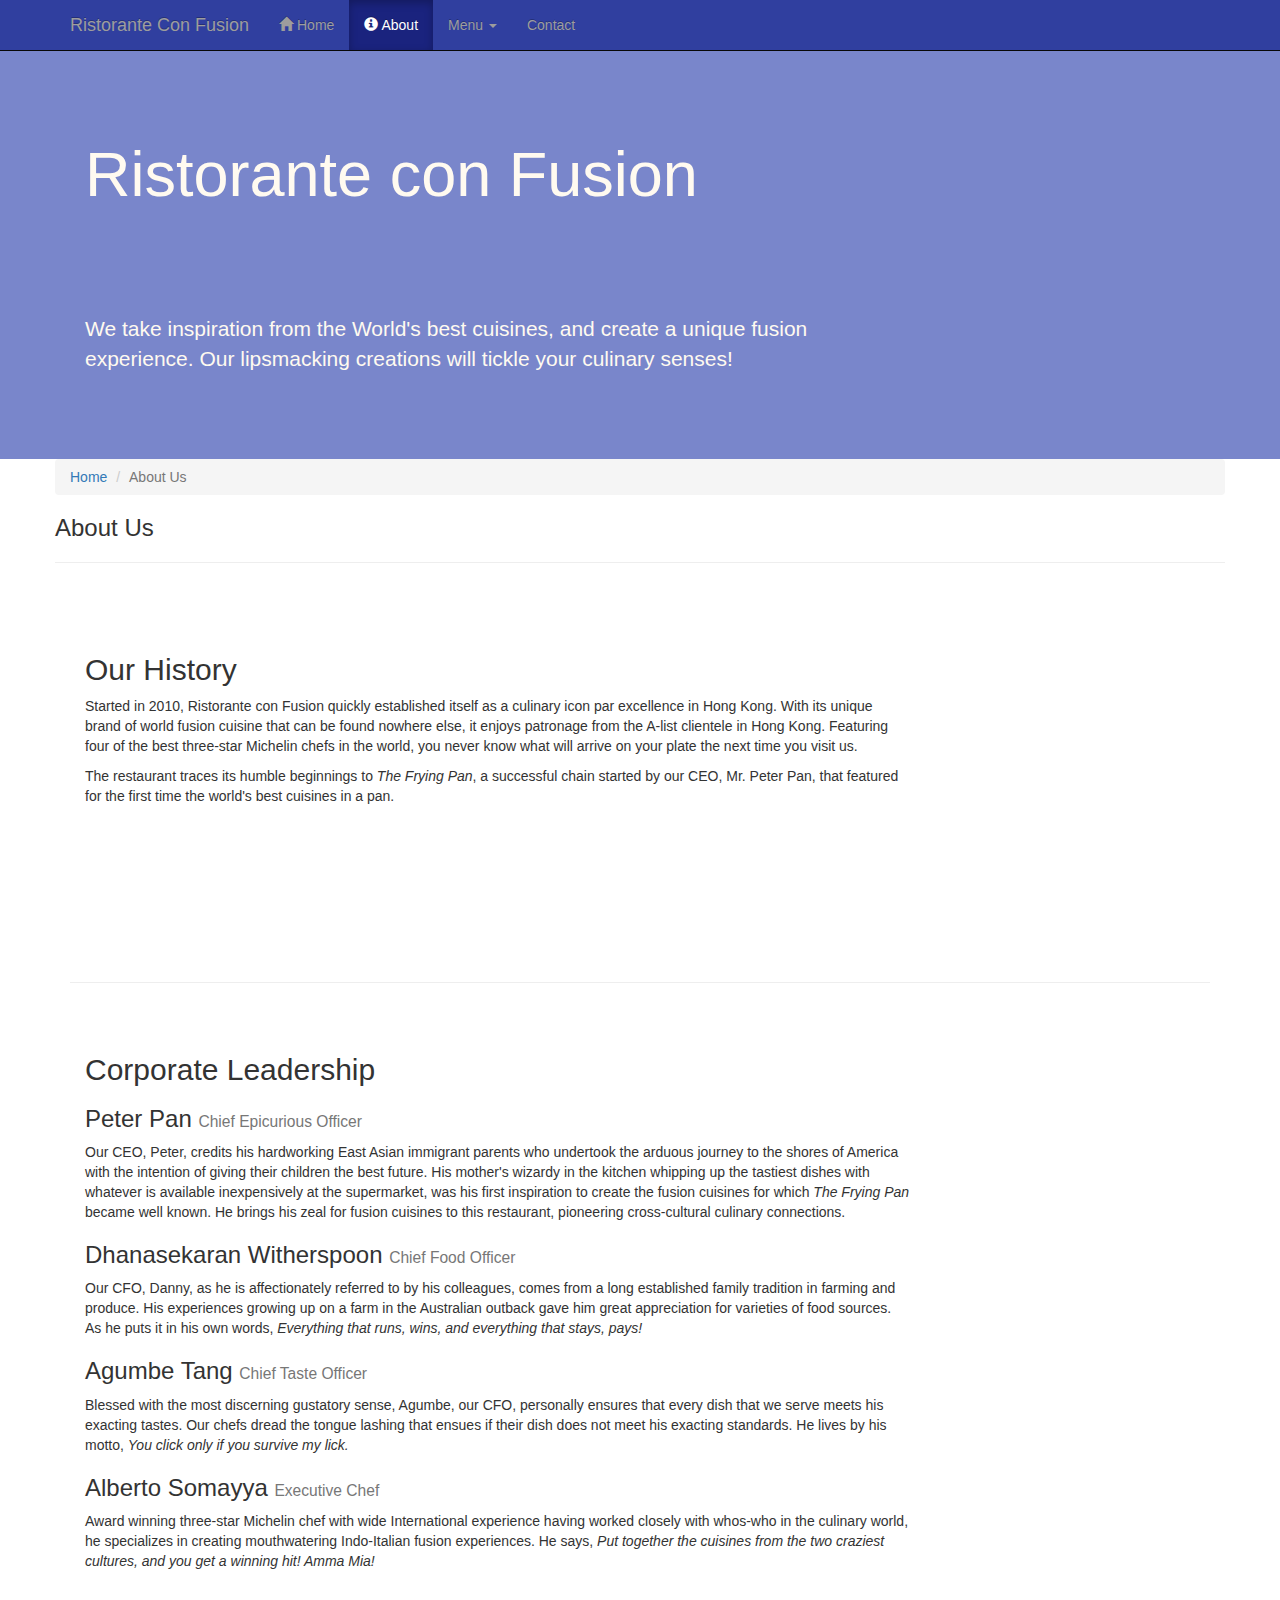
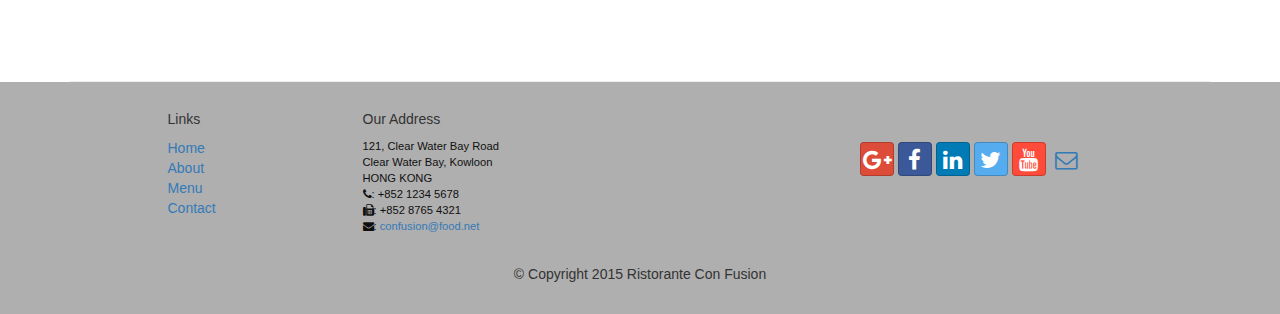
==== aboutus.html @ 7e3d6bef "Initial commit" ====
<!DOCTYPE html>
<html lang="en">

<head>
     <meta charset="utf-8">
    <meta http-equiv="X-UA-Compatible" content="IE=edge">
    <meta name="viewport" content="width=device-width, initial-scale=1">
    <!-- The above 3 meta tags *must* come first in the head; any other head 
         content must come *after* these tags -->
    <title>Ristorante Con Fusion: About Us</title>
        <!-- Bootstrap -->
    <link href="css/bootstrap.min.css" rel="stylesheet">
    <link href="css/bootstrap-theme.min.css" rel="stylesheet">
    <link href="css/font-awesome.min.css" rel="stylesheet">
    <link href="css/bootstrap-social.css" rel="stylesheet">
    <link href="css/mystyles.css" rel="stylesheet">

    <!-- HTML5 shim and Respond.js for IE8 support of HTML5 elements and media queries -->
    <!-- WARNING: Respond.js doesn't work if you view the page via file:// -->
    <!--[if lt IE 9]>
      <script src="https://oss.maxcdn.com/html5shiv/3.7.2/html5shiv.min.js"></script>
      <script src="https://oss.maxcdn.com/respond/1.4.2/respond.min.js"></script>
    <![endif]-->
</head>

<body>
    <nav class="navbar navbar-inverse navbar-fixed-top" role="navigation">
        <div class="container">
            <div class="navbar-header">
                <button type="button" class="navbar-toggle collapsed" data-toggle="collapse" data-target="#navbar" aria-expanded="false" aria-controls="navbar">
                    <span class="sr-only">Toggle navigation</span>
                    <span class="icon-bar"></span>
                    <span class="icon-bar"></span>
                    <span class="icon-bar"></span>
                </button>
                <a class="navbar-brand" href="index.html">Ristorante Con Fusion</a>
            </div>
            <div id="navbar" class="navbar-collapse collapse">
                <ul class="nav navbar-nav">
                    <li><a href="index.html"><span class="glyphicon glyphicon-home"
                         aria-hidden="true"></span> Home</a></li>
                    <li class="active"><a href="aboutus.html"><span class="glyphicon glyphicon-info-sign" aria-hidden="true"></span> About</a></li>
                    <li class="dropdown">
                        <a href="#" class="dropdown-toggle" data-toggle="dropdown"
                         role="button" aria-haspopup="true" aria-expanded="false">
                         Menu <span class="caret"></span></a>
                        <ul class="dropdown-menu">
                            <li><a href="#">Appetizers</a></li>
                            <li><a href="#">Main Courses</a></li>
                            <li><a href="#">Desserts</a></li>
                            <li><a href="#">Drinks</a></li>
                            <li role="separator" class="divider"></li>
                            <li class="dropdown-header">Specials</li>
                            <li><a href="#">Lunch Buffet</a></li>
                            <li><a href="#">Weekend Brunch</a></li>
                        </ul>
                    </li>
                    <li><a href="#">Contact</a></li>
                </ul>
            </div>
        </div>
    </nav>  
    <header class="jumbotron">

        <!-- Main component for a primary marketing message or call to action -->

        <div class="container">
            <div class="row row-header">
                <div class="col-xs-12 col-sm-8">
                    <h1>Ristorante con Fusion</h1>
                    <p style="padding:40px;"></p>
                    <p>We take inspiration from the World's best cuisines, and create a unique fusion experience. Our lipsmacking creations will tickle your culinary senses!</p>
                </div>
                <div class="col-xs-12 col-sm-4">
                </div>
            </div>
        </div>
    </header>

    <div class="container">
        <div class="row">
            <div>
                <ol class="breadcrumb">
                  <li><a href="index.html">Home</a></li>
                  <li class="active">About Us</li>
                </ol>
            </div>
            <div>
               <h3>About Us</h3>
               <hr>
            </div>
        </div>
        
        <div class="row row-content">
            <div class="col-sm-9 col-xs-12">
                <h2>Our History</h2>
                <p>Started in 2010, Ristorante con Fusion quickly established itself as a culinary icon par excellence in Hong Kong. With its unique brand of world fusion cuisine that can be found nowhere else, it enjoys patronage from the A-list clientele in Hong Kong.  Featuring four of the best three-star Michelin chefs in the world, you never know what will arrive on your plate the next time you visit us.</p>
                <p>The restaurant traces its humble beginnings to <em>The Frying Pan</em>, a successful chain started by our CEO, Mr. Peter Pan, that featured for the first time the world's best cuisines in a pan.</p>
            </div>
            <div class="col-sm-3 col-xs-12">
                <p style="padding:20px;"></p>
            </div>
        </div>


        <div class="row row-content">
            <div class="col-sm-9 col-xs-12">
                <h2>Corporate Leadership</h2>
                <h3>Peter Pan <small>Chief Epicurious Officer</small></h3>
                <p>Our CEO, Peter, credits his hardworking East Asian immigrant parents who undertook the arduous journey to the shores of America with the intention of giving their children the best future. His mother's wizardy in the kitchen whipping up the tastiest dishes with whatever is available inexpensively at the supermarket, was his first inspiration to create the fusion cuisines for which <em>The Frying Pan</em> became well known. He brings his zeal for fusion cuisines to this restaurant, pioneering cross-cultural culinary connections.</p>
                <h3>Dhanasekaran Witherspoon <small>Chief Food Officer</small></h3>
                <p>Our CFO, Danny, as he is affectionately referred to by his colleagues, comes from a long established family tradition in farming and produce. His experiences growing up on a farm in the Australian outback gave him great appreciation for varieties of food sources. As he puts it in his own words, <em>Everything that runs, wins, and everything that stays, pays!</em></p>
                <h3>Agumbe Tang <small>Chief Taste Officer</small></h3>
                <p>Blessed with the most discerning gustatory sense, Agumbe, our CFO, personally ensures that every dish that we serve meets his exacting tastes. Our chefs dread the tongue lashing that ensues if their dish does not meet his exacting standards. He lives by his motto, <em>You click only if you survive my lick.</em></p>
                <h3>Alberto Somayya <small>Executive Chef</small></h3>
                <p>Award winning three-star Michelin chef with wide International experience having worked closely with whos-who in the culinary world, he specializes in creating mouthwatering Indo-Italian fusion experiences. He says, <em>Put together the cuisines from the two craziest cultures, and you get a winning hit! Amma Mia!</em></p>
            </div>
             <div class="col-sm3 col-xs-12">
                <p style="padding:20px;"></p>
            </div>
       </div>

    </div>

    <footer class="row-footer">
        <div class="container">
            <div class="row">             
                <div class="col-xs-5 col-xs-offset-1 col-sm-2 col-sm-offset-1">
                    <h5>Links</h5>
                    <ul class="list-unstyled">
                        <li><a href="index.html">Home</a></li>
                        <li><a href="aboutus.html">About</a></li>
                        <li><a href="#">Menu</a></li>
                        <li><a href="#">Contact</a></li>
                    </ul>
                </div>
                <div class="col-xs-6 col-sm-5">
                    <h5>Our Address</h5>
                    <address>
		              121, Clear Water Bay Road<br>
		              Clear Water Bay, Kowloon<br>
		              HONG KONG<br>
		              <i class="fa fa-phone"></i>: +852 1234 5678<br>
		              <i class="fa fa-fax"></i>: +852 8765 4321<br>
		              <i class="fa fa-envelope"></i>: 
                        <a href="mailto:confusion@food.net">confusion@food.net</a>
		           </address>
                </div>
                <div class="col-xs-12 col-sm-4">
                    <div class="nav navbar-nav" style="padding: 40px 10px;">
                        <a class="btn btn-social-icon btn-google-plus" href="http://google.com/+"><i class="fa fa-google-plus"></i></a>
                        <a class="btn btn-social-icon btn-facebook" href="http://www.facebook.com/profile.php?id="><i class="fa fa-facebook"></i></a>
                        <a class="btn btn-social-icon btn-linkedin" href="http://www.linkedin.com/in/"><i class="fa fa-linkedin"></i></a>
                        <a class="btn btn-social-icon btn-twitter" href="http://twitter.com/"><i class="fa fa-twitter"></i></a>
                        <a class="btn btn-social-icon btn-youtube" href="http://youtube.com/"><i class="fa fa-youtube"></i></a>
                        <a class="btn btn-social-icon" href="mailto:"><i class="fa fa-envelope-o"></i></a>
                    </div>
                </div>
                <div class="col-xs-12">
                    <p style="padding:10px;"></p>
                    <p align=center>© Copyright 2015 Ristorante Con Fusion</p>
                </div>
            </div>
        </div>
    </footer>
    <!-- jQuery (necessary for Bootstrap's JavaScript plugins) -->
    <script src="https://ajax.googleapis.com/ajax/libs/jquery/1.11.3/jquery.min.js"></script>
    <!-- Include all compiled plugins (below), or include individual files as needed -->
    <script src="js/bootstrap.min.js"></script>
</body>

</html>
---- css/mystyles.css ----
.row-header{
    margin:0px auto;
    padding:0px auto;
}

.row-content {
    margin:0px auto;
    padding: 50px 0px 50px 0px;
    border-bottom: 1px ridge;
    min-height:400px;
}

.row-footer{
    background-color: #AfAfAf;
    margin:0px auto;
    padding: 20px 0px 20px 0px;
}

.jumbotron {
    padding:70px 30px 70px 30px;
    margin:0px auto;
    background: #7986CB ;
    color:floralwhite;
}

address{
    font-size:80%;
    margin:0px;
    color:#0f0f0f;
}

/*body*/
body{
    padding:50px 0px 0px 0px;
    z-index:0;
}

.navbar-inverse {
     background: #303F9F;
}

.navbar-inverse .navbar-nav > .active > a,
.navbar-inverse .navbar-nav > .active > a:hover,
.navbar-inverse .navbar-nav > .active > a:focus {
    color: #fff;
    background: #1A237E;
}

.navbar-inverse .navbar-nav > .open > a,
 .navbar-inverse .navbar-nav > .open > a:hover,
 .navbar-inverse .navbar-nav > .open > a:focus {
    color: #fff;
    background: #1A237E;
}

.navbar-inverse .navbar-nav .open .dropdown-menu> li> a,
.navbar-inverse .navbar-nav .open .dropdown-menu {
    background-color: #303F9F;
    color:#eeeeee;
}

.navbar-inverse .navbar-nav .open .dropdown-menu> li> a:hover {
    color:#000000;
}
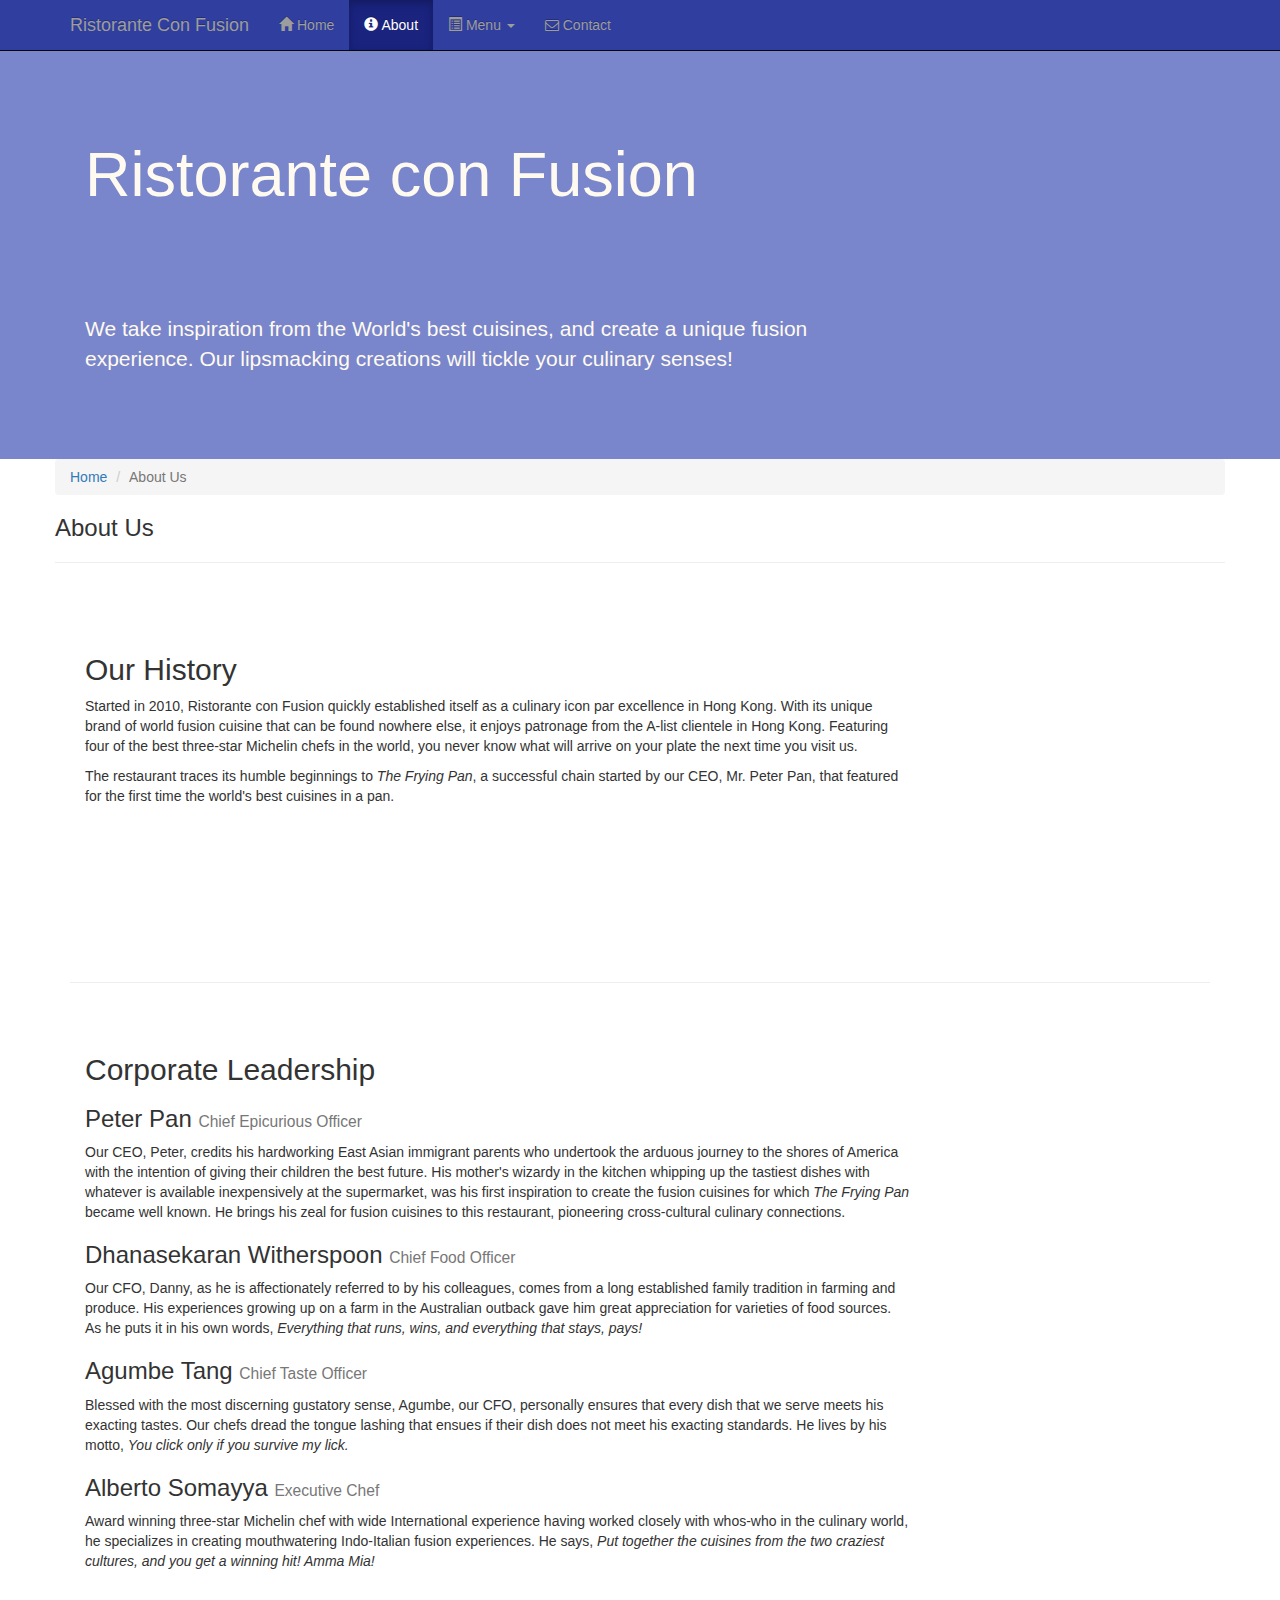
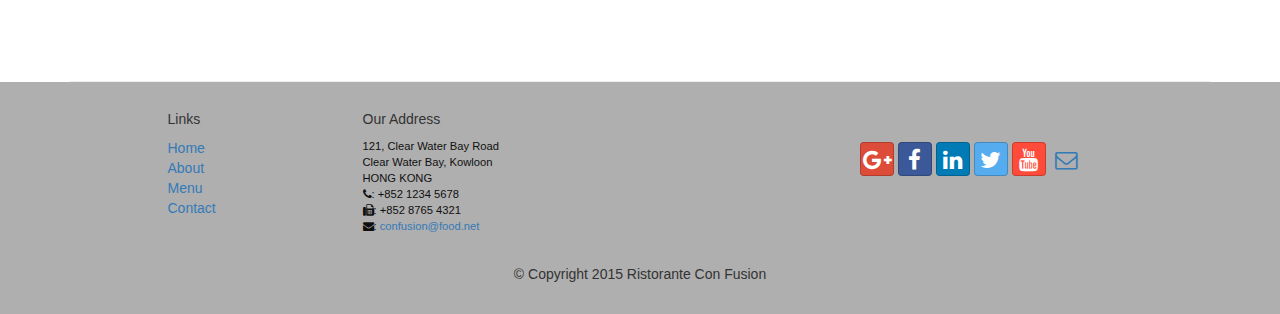
==== commit d15e6030: "Build contact page form" ====
--- a/aboutus.html
+++ b/aboutus.html
@@ -43,6 +43,7 @@
                     <li class="dropdown">
                         <a href="#" class="dropdown-toggle" data-toggle="dropdown"
                          role="button" aria-haspopup="true" aria-expanded="false">
+                             <span class="glyphicon glyphicon-list-alt" aria-hidden="true"></span> 
                          Menu <span class="caret"></span></a>
                         <ul class="dropdown-menu">
                             <li><a href="#">Appetizers</a></li>
@@ -55,7 +56,8 @@
                             <li><a href="#">Weekend Brunch</a></li>
                         </ul>
                     </li>
-                    <li><a href="#">Contact</a></li>
+                    <li><a href="contactus.html">
+                        <i class="fa fa-envelope-o"></i> Contact</a></li>
                 </ul>
             </div>
         </div>
@@ -131,7 +133,7 @@
                         <li><a href="index.html">Home</a></li>
                         <li><a href="aboutus.html">About</a></li>
                         <li><a href="#">Menu</a></li>
-                        <li><a href="#">Contact</a></li>
+                        <li><a href="contactus.html">Contact</a></li>
                     </ul>
                 </div>
                 <div class="col-xs-6 col-sm-5">
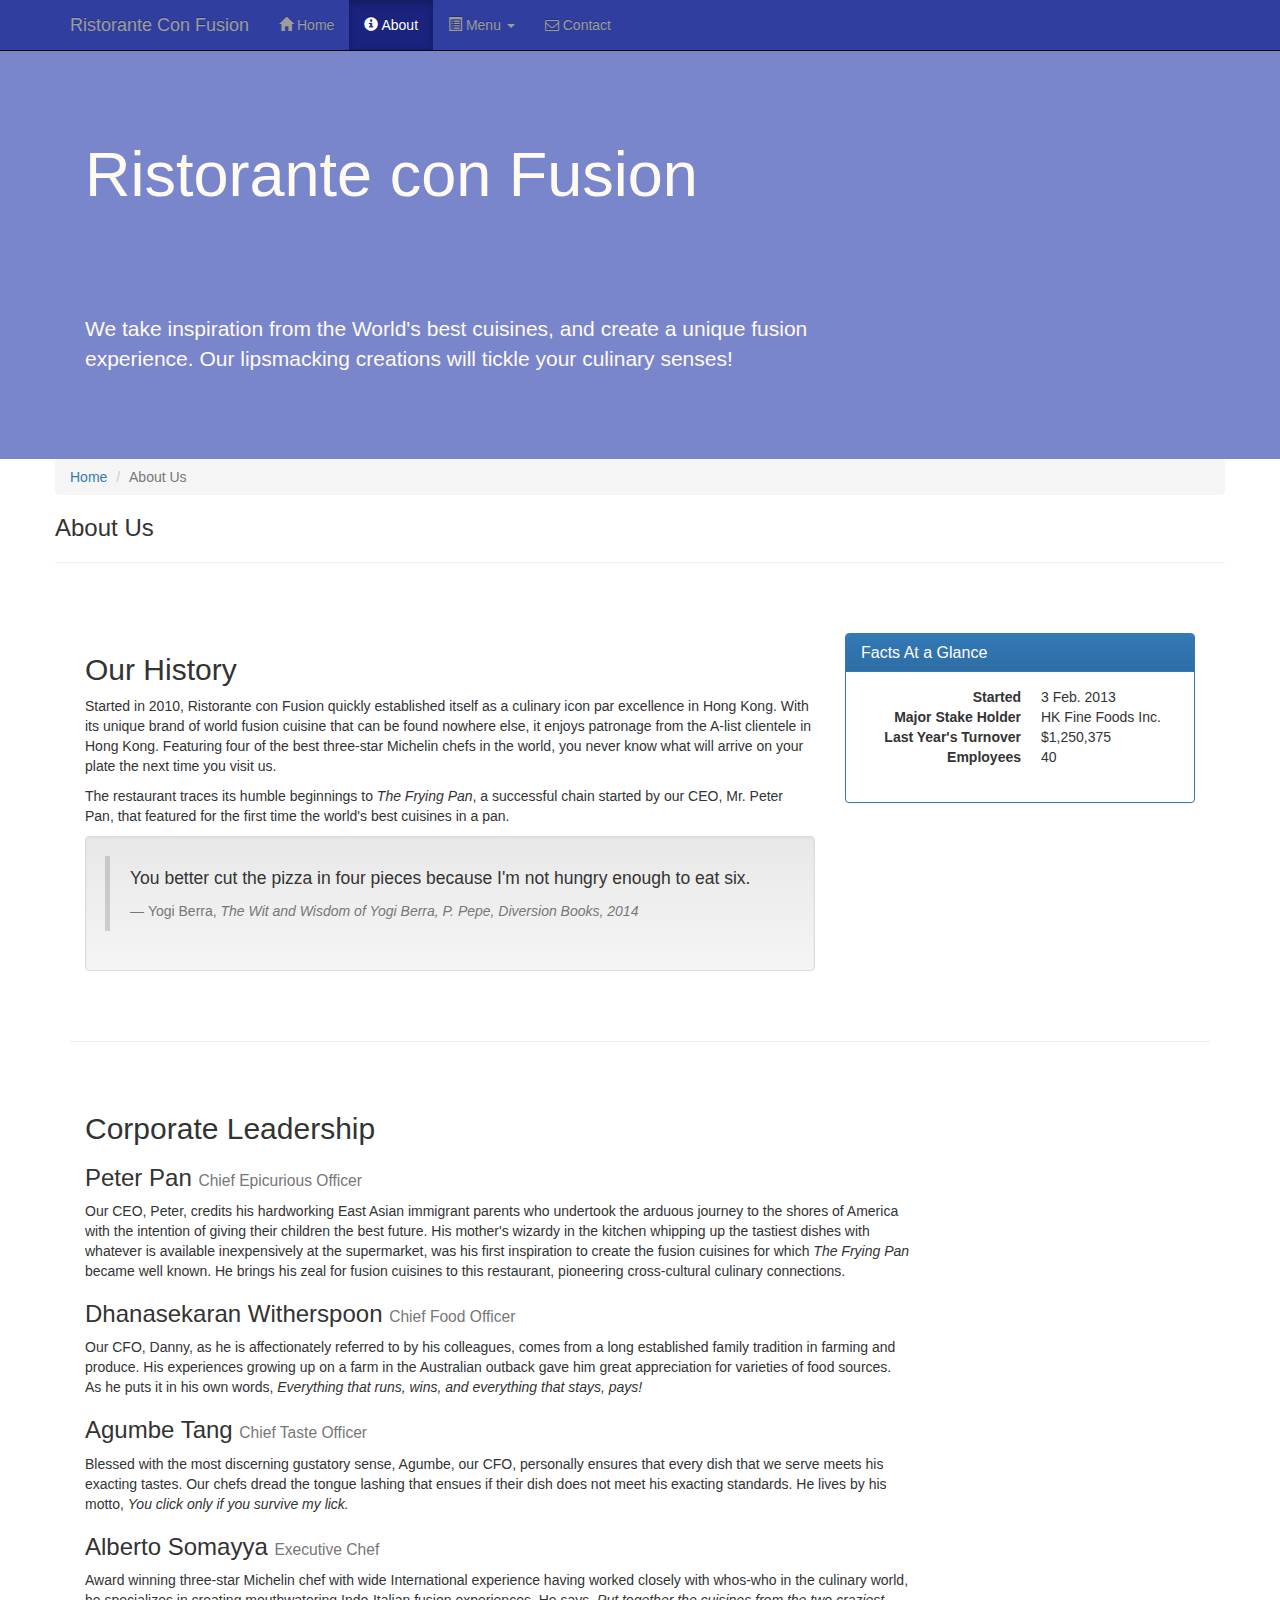
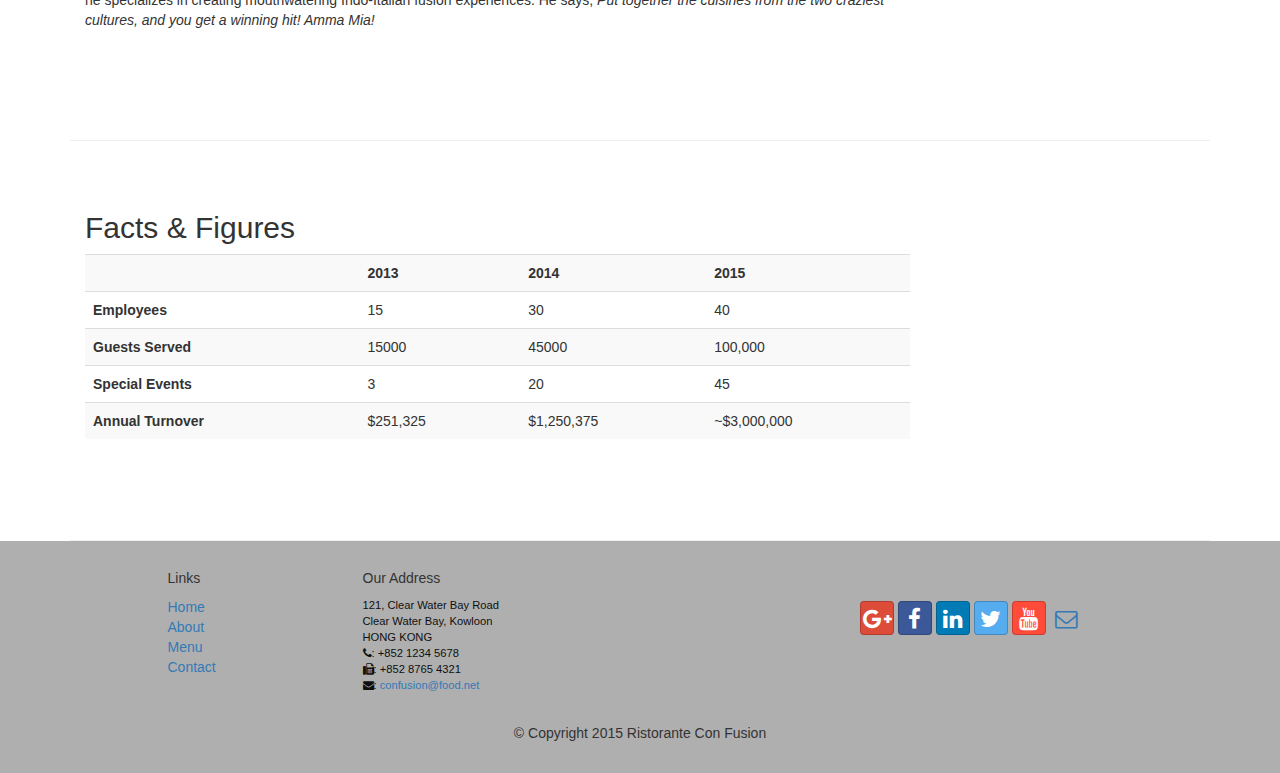
==== commit 3f10ec16: "Add table, panel, and well to About page" ====
--- a/aboutus.html
+++ b/aboutus.html
@@ -94,13 +94,39 @@
         </div>
         
         <div class="row row-content">
-            <div class="col-sm-9 col-xs-12">
+            <div class="col-sm-8 col-xs-12">
                 <h2>Our History</h2>
                 <p>Started in 2010, Ristorante con Fusion quickly established itself as a culinary icon par excellence in Hong Kong. With its unique brand of world fusion cuisine that can be found nowhere else, it enjoys patronage from the A-list clientele in Hong Kong.  Featuring four of the best three-star Michelin chefs in the world, you never know what will arrive on your plate the next time you visit us.</p>
                 <p>The restaurant traces its humble beginnings to <em>The Frying Pan</em>, a successful chain started by our CEO, Mr. Peter Pan, that featured for the first time the world's best cuisines in a pan.</p>
-            </div>
-            <div class="col-sm-3 col-xs-12">
-                <p style="padding:20px;"></p>
+                <div class="well">
+                    <blockquote>
+                        <p>You better cut the pizza in four pieces because
+                            I'm not hungry enough to eat six.</p>
+                        <footer>Yogi Berra,
+                          <cite>The Wit and Wisdom of Yogi Berra,
+                            P. Pepe, Diversion Books, 2014</cite>
+                        </footer>
+                    </blockquote>
+                </div>
+            </div>
+            <div class="col-sm-4 col-xs-12">
+                <div class="panel panel-primary">
+                    <div class="panel-heading">
+                        <h3 class="panel-title">Facts At a Glance</h3>
+                    </div>
+                    <div class="panel-body">
+                        <dl class="dl-horizontal">
+                            <dt>Started</dt>
+                            <dd>3 Feb. 2013</dd>
+                            <dt>Major Stake Holder</dt>
+                            <dd>HK Fine Foods Inc.</dd>
+                            <dt>Last Year's Turnover</dt>
+                            <dd>$1,250,375</dd>
+                            <dt>Employees</dt>
+                            <dd>40</dd>
+                       </dl>
+                    </div>
+                </div>
             </div>
         </div>
 
@@ -122,6 +148,50 @@
             </div>
        </div>
 
+        <div class="row row-content">
+            <div class="col-xs-12 col-sm-9">
+                <h2>Facts &amp; Figures</h2>
+                <div class="table-responsive">
+                <table class="table table-striped">
+                    <tr>
+                        <td>&nbsp;</td>
+                        <th>2013</th>
+                        <th>2014</th>
+                        <th>2015</th>
+                    </tr>
+                    <tr>
+                        <th>Employees</th>
+                        <td>15</td>
+                        <td>30</td>
+                        <td>40</td>
+                    </tr>
+                    <tr>
+                        <th>Guests Served</th>
+                        <td>15000</td>
+                        <td>45000</td>
+                        <td>100,000</td>
+                    </tr>
+                    <tr>
+                        <th>Special Events</th>
+                        <td>3</td>
+                        <td>20</td>
+                        <td>45</td>
+                    </tr>
+                    <tr>
+                        <th>Annual Turnover</th>
+                        <td>$251,325</td>
+                        <td>$1,250,375</td>
+                        <td>~$3,000,000</td>
+                    </tr>
+                </table>
+                </div>
+            </div>
+             <div class="col-xs-12 col-sm-3">
+                <p style="padding:20px;"></p>
+            </div>
+       </div> 
+
+
     </div>
 
     <footer class="row-footer">
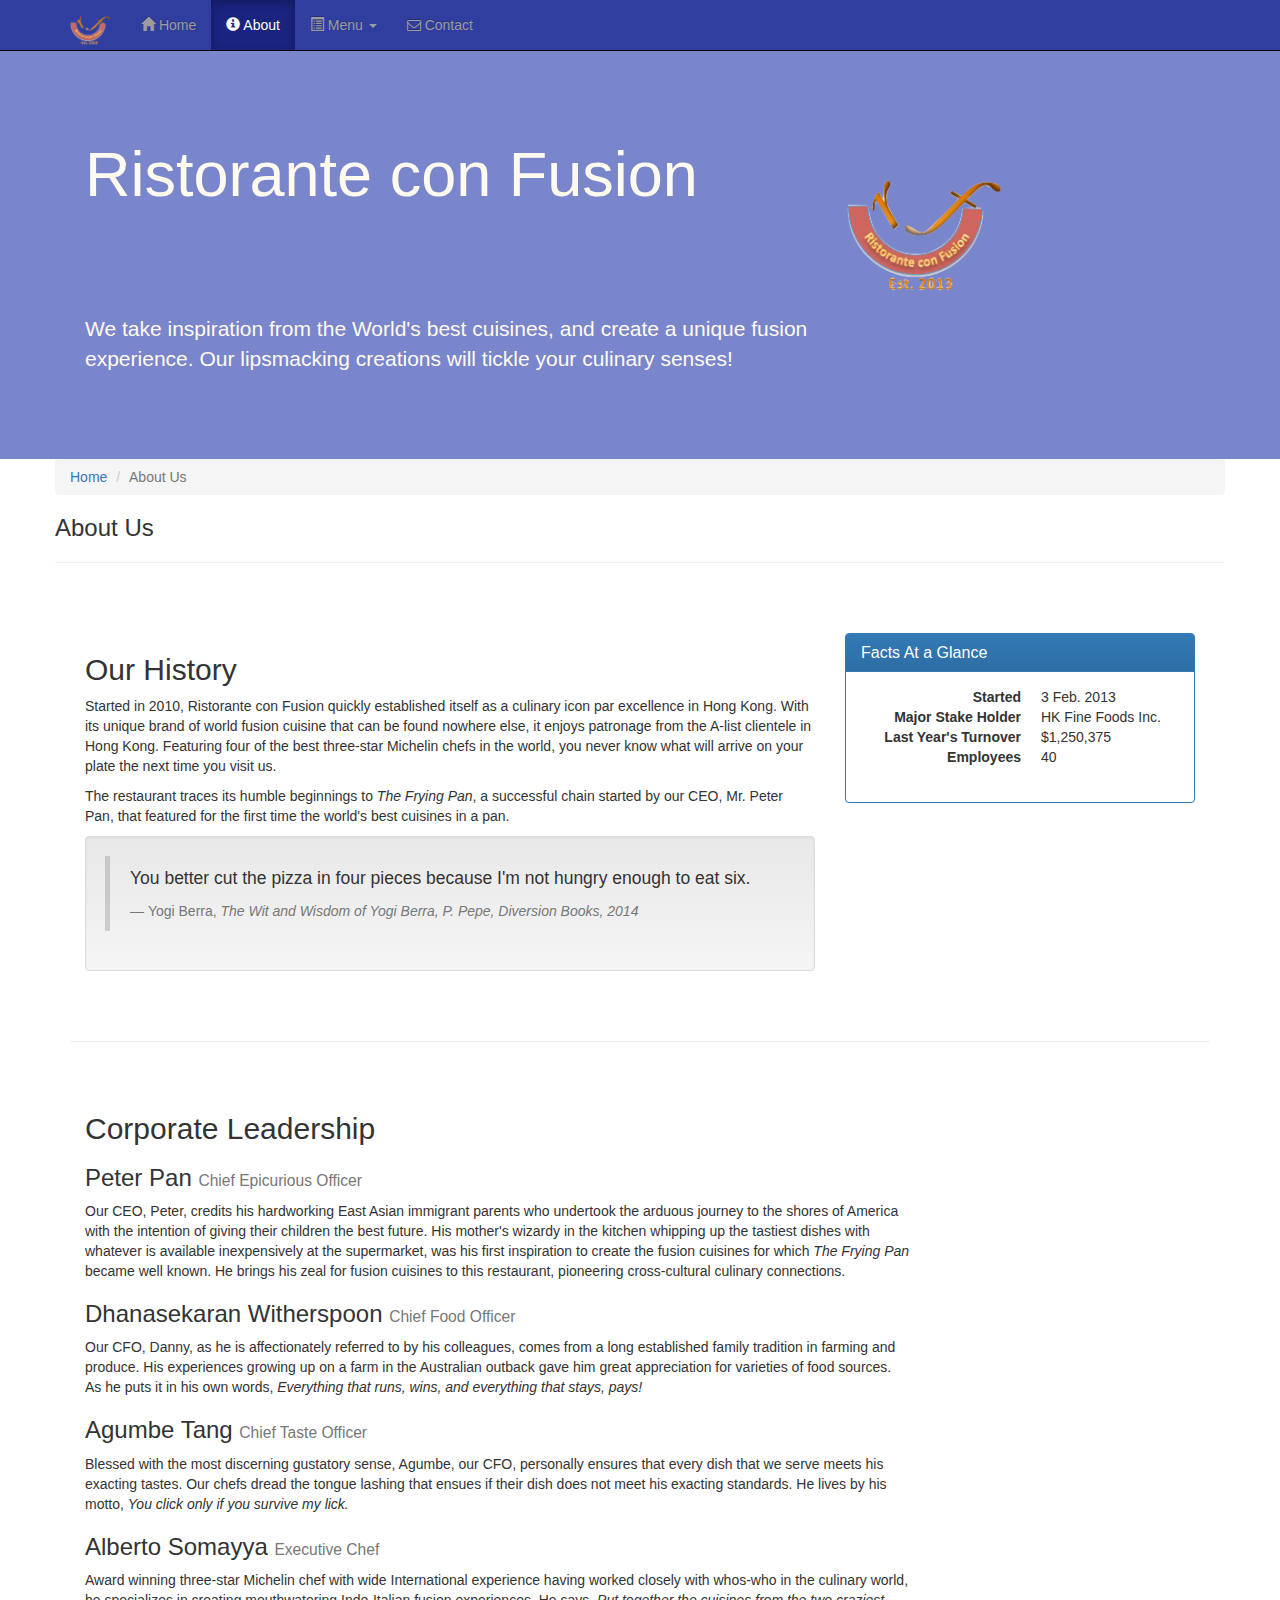
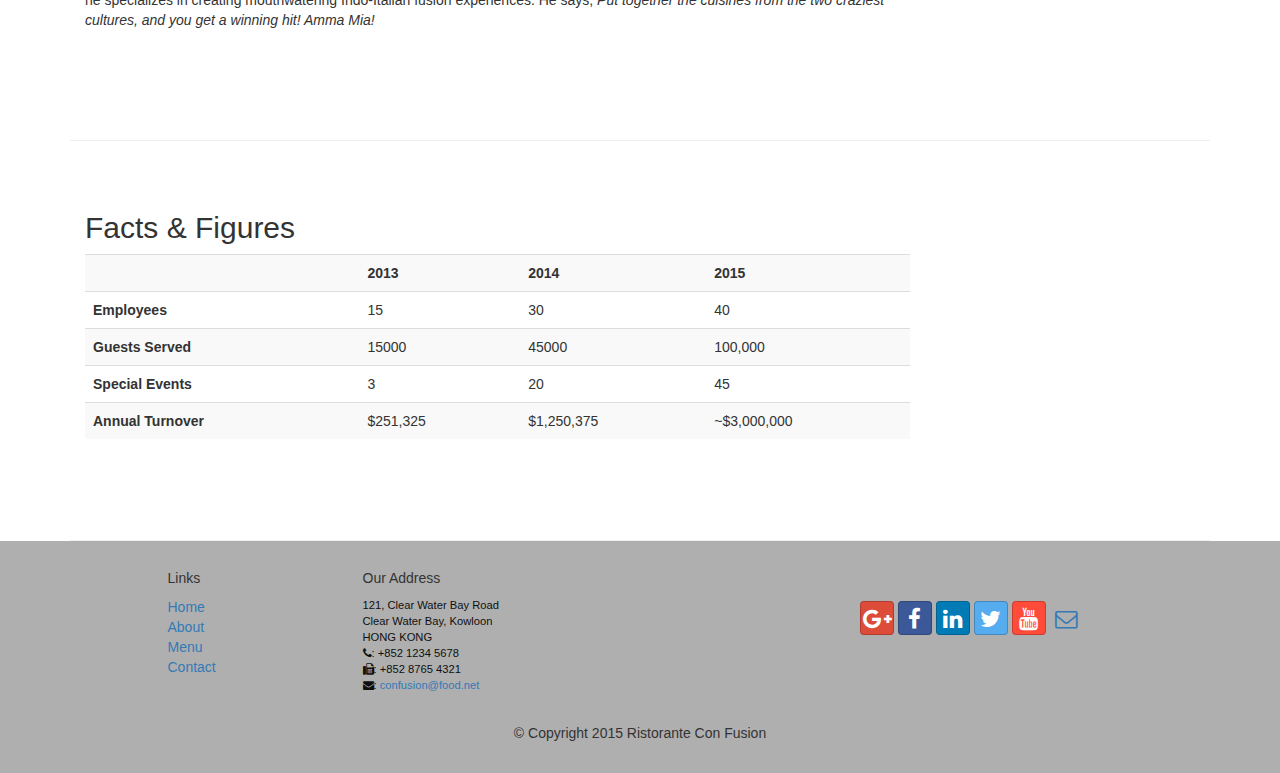
==== commit b625df70: "Include and style images using bootstrap's media object class" ====
--- a/aboutus.html
+++ b/aboutus.html
@@ -33,7 +33,7 @@
                     <span class="icon-bar"></span>
                     <span class="icon-bar"></span>
                 </button>
-                <a class="navbar-brand" href="index.html">Ristorante Con Fusion</a>
+                <a class="navbar-brand" href="index.html"><img src="img/logo.png" height=30 width=41></a>
             </div>
             <div id="navbar" class="navbar-collapse collapse">
                 <ul class="nav navbar-nav">
@@ -73,7 +73,9 @@
                     <p style="padding:40px;"></p>
                     <p>We take inspiration from the World's best cuisines, and create a unique fusion experience. Our lipsmacking creations will tickle your culinary senses!</p>
                 </div>
-                <div class="col-xs-12 col-sm-4">
+                <div class="col-xs-12 col-sm-2">
+                    <p style="padding:20px;"></p>
+                    <img src="img/logo.png" class="img-responsive">
                 </div>
             </div>
         </div>
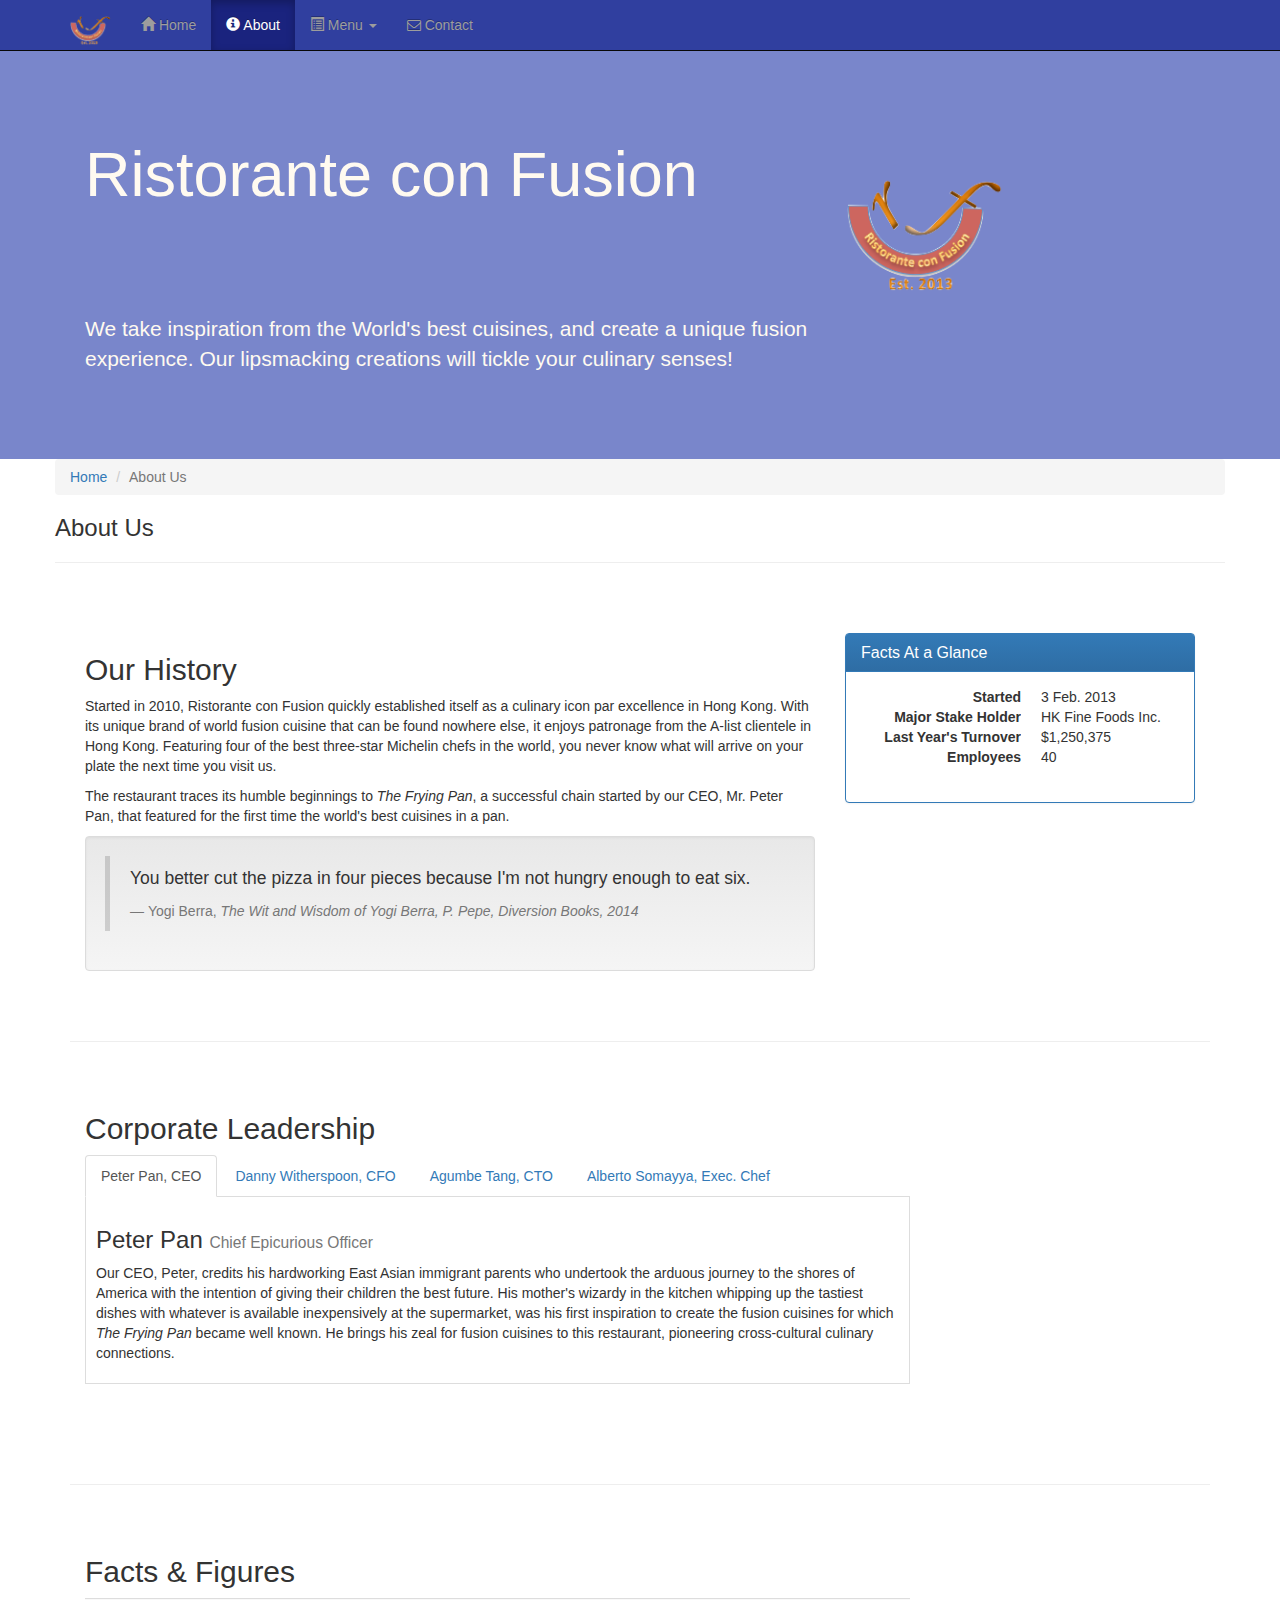
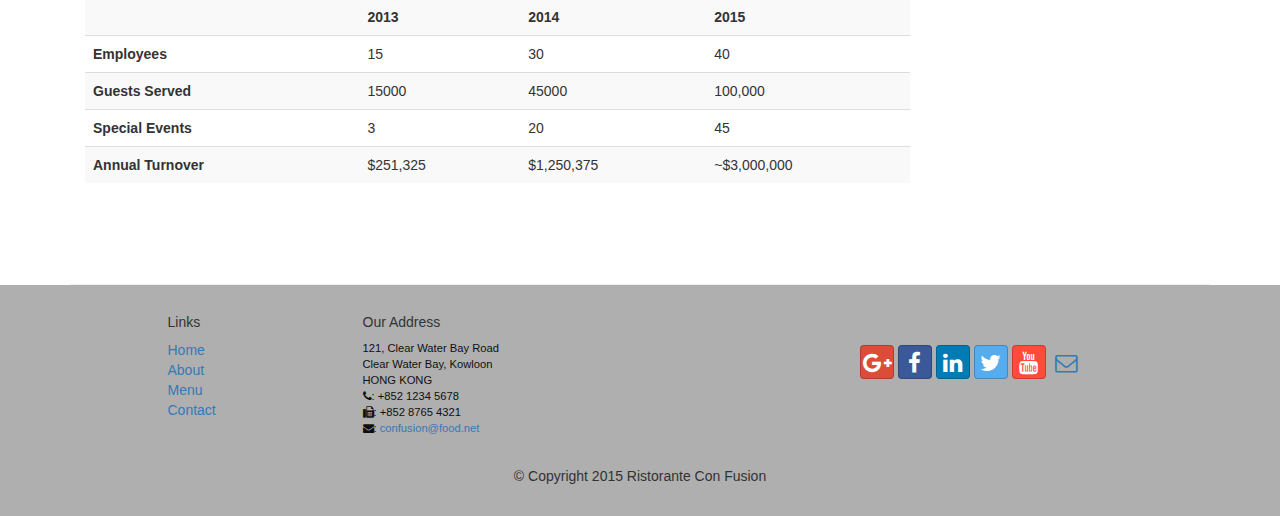
==== commit c4028bb3: "Add tabbed navigation to 'Corporate Leadership' section of About page" ====
--- a/aboutus.html
+++ b/aboutus.html
@@ -136,14 +136,38 @@
         <div class="row row-content">
             <div class="col-sm-9 col-xs-12">
                 <h2>Corporate Leadership</h2>
-                <h3>Peter Pan <small>Chief Epicurious Officer</small></h3>
-                <p>Our CEO, Peter, credits his hardworking East Asian immigrant parents who undertook the arduous journey to the shores of America with the intention of giving their children the best future. His mother's wizardy in the kitchen whipping up the tastiest dishes with whatever is available inexpensively at the supermarket, was his first inspiration to create the fusion cuisines for which <em>The Frying Pan</em> became well known. He brings his zeal for fusion cuisines to this restaurant, pioneering cross-cultural culinary connections.</p>
-                <h3>Dhanasekaran Witherspoon <small>Chief Food Officer</small></h3>
-                <p>Our CFO, Danny, as he is affectionately referred to by his colleagues, comes from a long established family tradition in farming and produce. His experiences growing up on a farm in the Australian outback gave him great appreciation for varieties of food sources. As he puts it in his own words, <em>Everything that runs, wins, and everything that stays, pays!</em></p>
-                <h3>Agumbe Tang <small>Chief Taste Officer</small></h3>
-                <p>Blessed with the most discerning gustatory sense, Agumbe, our CFO, personally ensures that every dish that we serve meets his exacting tastes. Our chefs dread the tongue lashing that ensues if their dish does not meet his exacting standards. He lives by his motto, <em>You click only if you survive my lick.</em></p>
-                <h3>Alberto Somayya <small>Executive Chef</small></h3>
-                <p>Award winning three-star Michelin chef with wide International experience having worked closely with whos-who in the culinary world, he specializes in creating mouthwatering Indo-Italian fusion experiences. He says, <em>Put together the cuisines from the two craziest cultures, and you get a winning hit! Amma Mia!</em></p>
+                <ul class="nav nav-tabs" role="tablist">
+                    <li role="presentation" class="active">
+                    <a href="#peter" aria-controls="peter"
+                     role="tab" data-toggle="tab">Peter Pan, CEO</a></li>
+                    <li role="presentation"><a href="#danny"
+                     aria-controls="danny" role="tab"
+                     data-toggle="tab">Danny Witherspoon, CFO</a></li>
+                    <li role="presentation"><a href="#agumbe"
+                     aria-controls="agumbe" role="tab"
+                     data-toggle="tab">Agumbe Tang, CTO</a></li>
+                    <li role="presentation"><a href="#alberto"
+                     aria-controls="alberto" role="tab"
+                     data-toggle="tab">Alberto Somayya, Exec. Chef</a></li>
+                </ul>
+                <div class="tab-content">
+                    <div role="tabpanel" class="tab-pane fade in active" id="peter">
+                        <h3>Peter Pan <small>Chief Epicurious Officer</small></h3>
+                        <p>Our CEO, Peter, credits his hardworking East Asian immigrant parents who undertook the arduous journey to the shores of America with the intention of giving their children the best future. His mother's wizardy in the kitchen whipping up the tastiest dishes with whatever is available inexpensively at the supermarket, was his first inspiration to create the fusion cuisines for which <em>The Frying Pan</em> became well known. He brings his zeal for fusion cuisines to this restaurant, pioneering cross-cultural culinary connections.</p>
+                    </div>
+                    <div role="tabpanel" class="tab-pane fade" id="danny">
+                        <h3>Dhanasekaran Witherspoon <small>Chief Food Officer</small></h3>
+                        <p>Our CFO, Danny, as he is affectionately referred to by his colleagues, comes from a long established family tradition in farming and produce. His experiences growing up on a farm in the Australian outback gave him great appreciation for varieties of food sources. As he puts it in his own words, <em>Everything that runs, wins, and everything that stays, pays!</em></p>
+                    </div>
+                    <div role="tabpanel" class="tab-pane fade" id="agumbe">
+                        <h3>Agumbe Tang <small>Chief Taste Officer</small></h3>
+                        <p>Blessed with the most discerning gustatory sense, Agumbe, our CFO, personally ensures that every dish that we serve meets his exacting tastes. Our chefs dread the tongue lashing that ensues if their dish does not meet his exacting standards. He lives by his motto, <em>You click only if you survive my lick.</em></p>
+                    </div>
+                    <div role="tabpanel" class="tab-pane fade" id="alberto">
+                        <h3>Alberto Somayya <small>Executive Chef</small></h3>
+                        <p>Award winning three-star Michelin chef with wide International experience having worked closely with whos-who in the culinary world, he specializes in creating mouthwatering Indo-Italian fusion experiences. He says, <em>Put together the cuisines from the two craziest cultures, and you get a winning hit! Amma Mia!</em></p>
+                    </div>
+                </div>
             </div>
              <div class="col-sm3 col-xs-12">
                 <p style="padding:20px;"></p>
--- a/css/mystyles.css
+++ b/css/mystyles.css
@@ -62,3 +62,12 @@
 .navbar-inverse .navbar-nav .open .dropdown-menu> li> a:hover {
     color:#000000;
 }
+
+/*tabs*/
+
+.tab-content {
+    border-left: 1px solid #ddd;
+    border-right: 1px solid #ddd;
+    border-bottom: 1px solid #ddd;
+    padding: 10px;
+}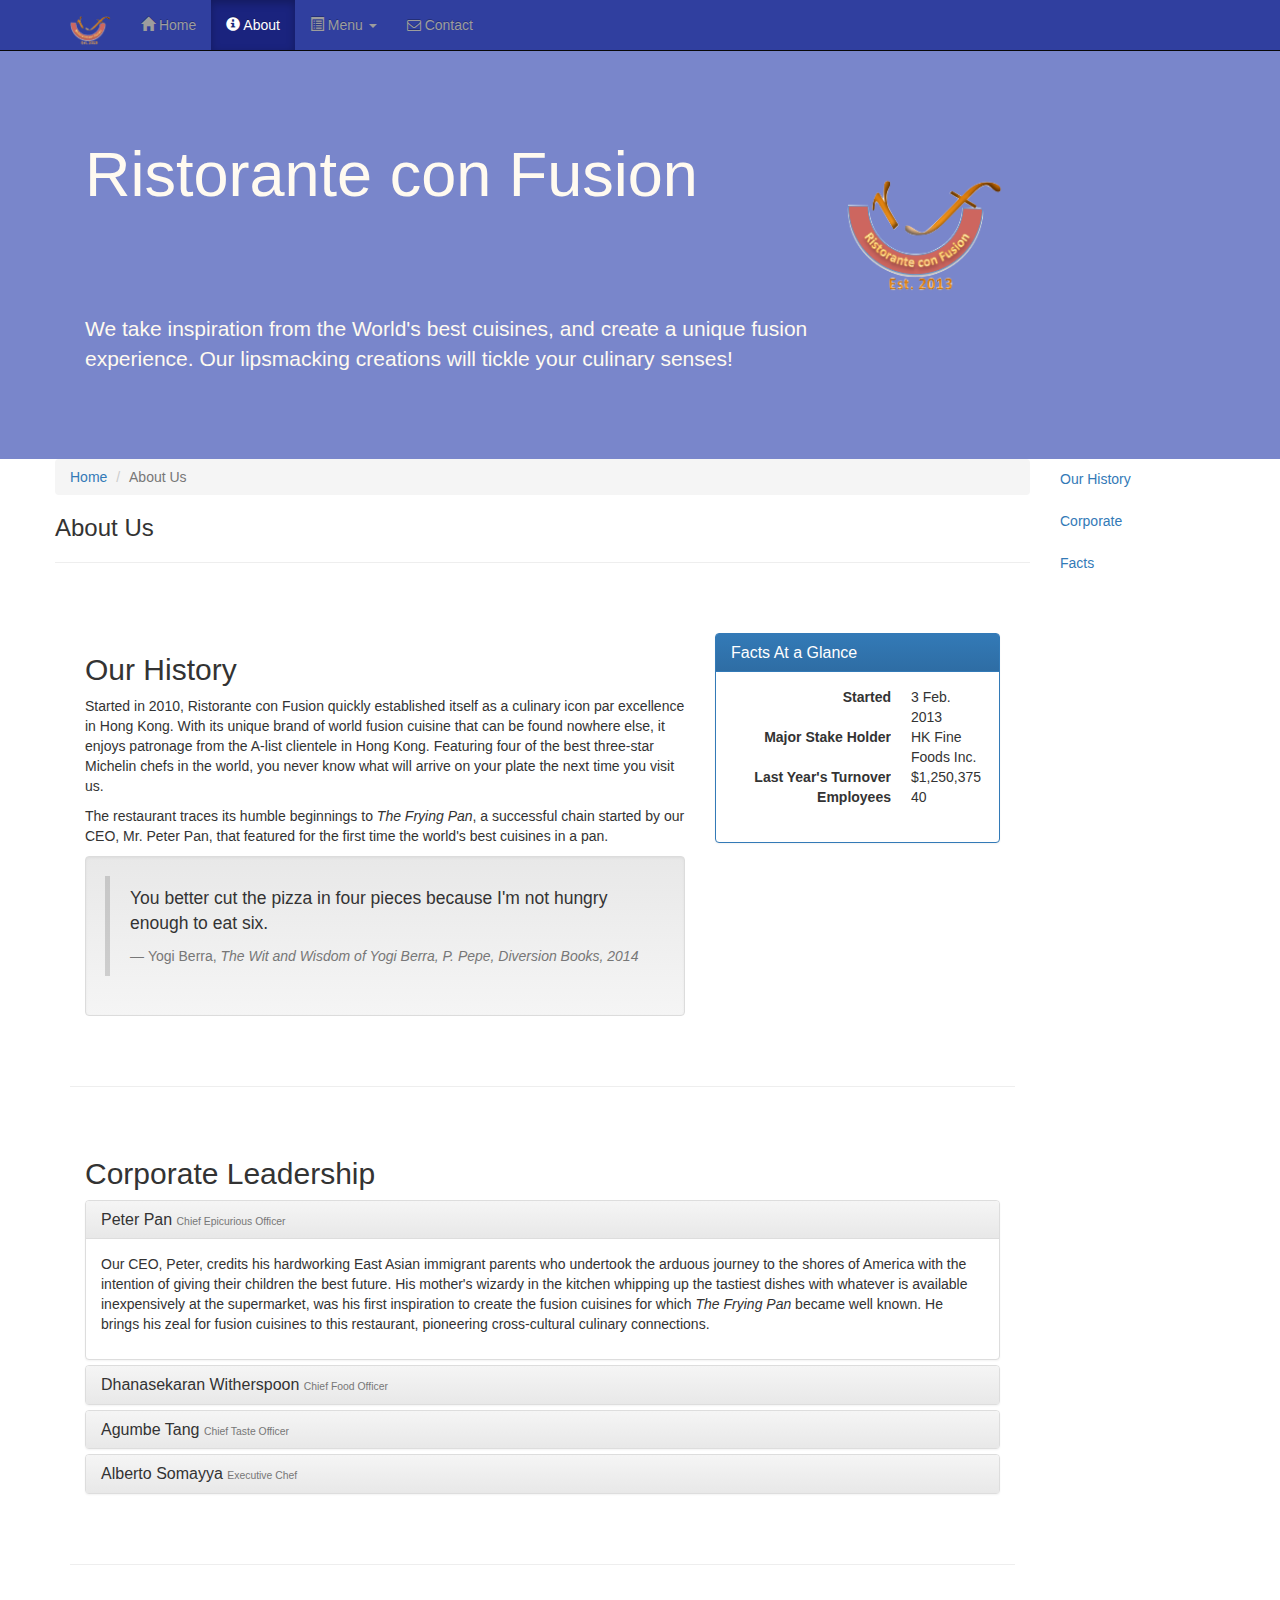
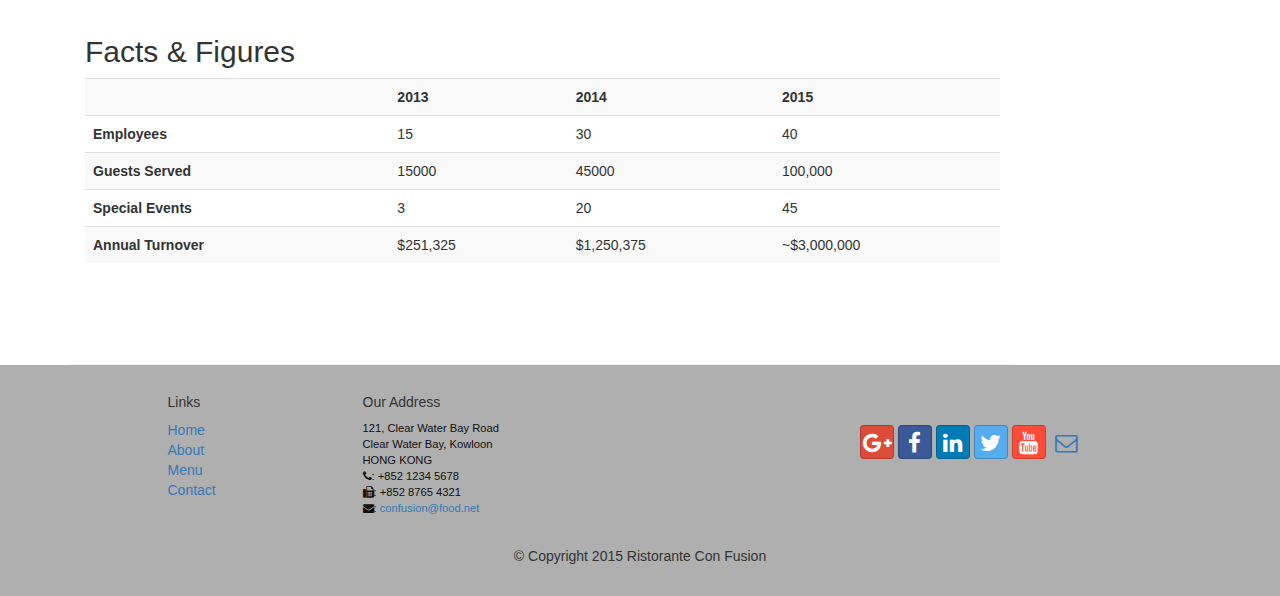
==== commit bfde9e4b: "Create accordian on About page and add Scrollspy and Affix" ====
--- a/aboutus.html
+++ b/aboutus.html
@@ -23,7 +23,7 @@
     <![endif]-->
 </head>
 
-<body>
+<body data-spy="scroll" data-target="#myScrollspy" data-offset="200">
     <nav class="navbar navbar-inverse navbar-fixed-top" role="navigation">
         <div class="container">
             <div class="navbar-header">
@@ -82,6 +82,8 @@
     </header>
 
     <div class="container">
+       <div class="row">
+       <div class="col-xs-12 col-sm-10">
         <div class="row">
             <div>
                 <ol class="breadcrumb">
@@ -95,8 +97,8 @@
             </div>
         </div>
         
-        <div class="row row-content">
-            <div class="col-sm-8 col-xs-12">
+        <div id="history" class="row row-content">
+            <div class="col-xs-12 col-sm-6 col-lg-8">
                 <h2>Our History</h2>
                 <p>Started in 2010, Ristorante con Fusion quickly established itself as a culinary icon par excellence in Hong Kong. With its unique brand of world fusion cuisine that can be found nowhere else, it enjoys patronage from the A-list clientele in Hong Kong.  Featuring four of the best three-star Michelin chefs in the world, you never know what will arrive on your plate the next time you visit us.</p>
                 <p>The restaurant traces its humble beginnings to <em>The Frying Pan</em>, a successful chain started by our CEO, Mr. Peter Pan, that featured for the first time the world's best cuisines in a pan.</p>
@@ -111,7 +113,7 @@
                     </blockquote>
                 </div>
             </div>
-            <div class="col-sm-4 col-xs-12">
+            <div class="col-xs-12 col-sm-6 col-lg-4">
                 <div class="panel panel-primary">
                     <div class="panel-heading">
                         <h3 class="panel-title">Facts At a Glance</h3>
@@ -133,49 +135,81 @@
         </div>
 
 
-        <div class="row row-content">
-            <div class="col-sm-9 col-xs-12">
+        <div id="corporate" class="row row-content">
+            <div class="col-xs-12">
                 <h2>Corporate Leadership</h2>
-                <ul class="nav nav-tabs" role="tablist">
-                    <li role="presentation" class="active">
-                    <a href="#peter" aria-controls="peter"
-                     role="tab" data-toggle="tab">Peter Pan, CEO</a></li>
-                    <li role="presentation"><a href="#danny"
-                     aria-controls="danny" role="tab"
-                     data-toggle="tab">Danny Witherspoon, CFO</a></li>
-                    <li role="presentation"><a href="#agumbe"
-                     aria-controls="agumbe" role="tab"
-                     data-toggle="tab">Agumbe Tang, CTO</a></li>
-                    <li role="presentation"><a href="#alberto"
-                     aria-controls="alberto" role="tab"
-                     data-toggle="tab">Alberto Somayya, Exec. Chef</a></li>
-                </ul>
-                <div class="tab-content">
-                    <div role="tabpanel" class="tab-pane fade in active" id="peter">
-                        <h3>Peter Pan <small>Chief Epicurious Officer</small></h3>
-                        <p>Our CEO, Peter, credits his hardworking East Asian immigrant parents who undertook the arduous journey to the shores of America with the intention of giving their children the best future. His mother's wizardy in the kitchen whipping up the tastiest dishes with whatever is available inexpensively at the supermarket, was his first inspiration to create the fusion cuisines for which <em>The Frying Pan</em> became well known. He brings his zeal for fusion cuisines to this restaurant, pioneering cross-cultural culinary connections.</p>
-                    </div>
-                    <div role="tabpanel" class="tab-pane fade" id="danny">
-                        <h3>Dhanasekaran Witherspoon <small>Chief Food Officer</small></h3>
-                        <p>Our CFO, Danny, as he is affectionately referred to by his colleagues, comes from a long established family tradition in farming and produce. His experiences growing up on a farm in the Australian outback gave him great appreciation for varieties of food sources. As he puts it in his own words, <em>Everything that runs, wins, and everything that stays, pays!</em></p>
-                    </div>
-                    <div role="tabpanel" class="tab-pane fade" id="agumbe">
-                        <h3>Agumbe Tang <small>Chief Taste Officer</small></h3>
-                        <p>Blessed with the most discerning gustatory sense, Agumbe, our CFO, personally ensures that every dish that we serve meets his exacting tastes. Our chefs dread the tongue lashing that ensues if their dish does not meet his exacting standards. He lives by his motto, <em>You click only if you survive my lick.</em></p>
-                    </div>
-                    <div role="tabpanel" class="tab-pane fade" id="alberto">
-                        <h3>Alberto Somayya <small>Executive Chef</small></h3>
-                        <p>Award winning three-star Michelin chef with wide International experience having worked closely with whos-who in the culinary world, he specializes in creating mouthwatering Indo-Italian fusion experiences. He says, <em>Put together the cuisines from the two craziest cultures, and you get a winning hit! Amma Mia!</em></p>
-                    </div>
-                </div>
-            </div>
-             <div class="col-sm3 col-xs-12">
-                <p style="padding:20px;"></p>
+                <div class="panel-group" id="accordion"
+                      role="tablist" aria-multiselectable="true">
+                    <div class="panel panel-default">
+                        <div class="panel-heading" role="tab" id="headingPeter">
+                            <h3 class="panel-title">
+                                <a role="button" data-toggle="collapse"
+                                     data-parent="#accordion" href="#peter"
+                                     aria-expanded="true" aria-controls="peter">
+                                    Peter Pan <small>Chief Epicurious Officer</small></a>
+                            </h3>
+                        </div>
+                        <div role="tabpanel" class="panel-collapse collapse in"
+                             id="peter"    aria-labelledby="headingPeter">
+                            <div class="panel-body">
+                            <p>Our CEO, Peter, credits his hardworking East Asian immigrant parents who undertook the arduous journey to the shores of America with the intention of giving their children the best future. His mother's wizardy in the kitchen whipping up the tastiest dishes with whatever is available inexpensively at the supermarket, was his first inspiration to create the fusion cuisines for which <em>The Frying Pan</em> became well known. He brings his zeal for fusion cuisines to this restaurant, pioneering cross-cultural culinary connections.</p>
+                            </div>
+                        </div>
+                    </div>
+                    <div class="panel panel-default">
+                        <div class="panel-heading" role="tab" id="headingDanny">
+                            <h3 class="panel-title">
+                                <a class="collapsed" role="button" data-toggle="collapse"
+                                     data-parent="#accordion" href="#danny"
+                                     aria-expanded="false" aria-controls="danny">
+                                    Dhanasekaran Witherspoon <small>Chief Food Officer</small></a>
+                            </h3>
+                        </div>
+                        <div role="tabpanel" class="panel-collapse collapse"
+                             id="danny"    aria-labelledby="headingDanny">
+                            <div class="panel-body">
+                            <p>Our CFO, Danny, as he is affectionately referred to by his colleagues, comes from a long established family tradition in farming and produce. His experiences growing up on a farm in the Australian outback gave him great appreciation for varieties of food sources. As he puts it in his own words, <em>Everything that runs, wins, and everything that stays, pays!</em></p>
+                            </div>
+                        </div>
+                    </div>
+                    <div class="panel panel-default">
+                        <div class="panel-heading" role="tab" id="headingAgumbe">
+                            <h3 class="panel-title">
+                                <a class="collapsed" role="button" data-toggle="collapse"
+                                     data-parent="#accordion" href="#agumbe"
+                                     aria-expanded="false" aria-controls="agumbe">
+                                    Agumbe Tang <small>Chief Taste Officer</small></a>
+                            </h3>
+                        </div>
+                        <div role="tabpanel" class="panel-collapse collapse"
+                             id="agumbe"    aria-labelledby="headingAgumbe">
+                            <div class="panel-body">
+                            <p>Blessed with the most discerning gustatory sense, Agumbe, our CFO, personally ensures that every dish that we serve meets his exacting tastes. Our chefs dread the tongue lashing that ensues if their dish does not meet his exacting standards. He lives by his motto, <em>You click only if you survive my lick.</em></p>
+                            </div>
+                        </div>
+                    </div>
+                    <div class="panel panel-default">
+                        <div class="panel-heading" role="tab" id="headingAlberto">
+                            <h3 class="panel-title">
+                                <a class="collapsed" role="button" data-toggle="collapse"
+                                     data-parent="#accordion" href="#alberto"
+                                     aria-expanded="false" aria-controls="alberto">
+                                    Alberto Somayya <small>Executive Chef</small></a>
+                            </h3>
+                        </div>
+                        <div role="tabpanel" class="panel-collapse collapse"
+                             id="alberto"    aria-labelledby="headingAlberto">
+                            <div class="panel-body">
+                            <p>Award winning three-star Michelin chef with wide International experience having worked closely with whos-who in the culinary world, he specializes in creating mouthwatering Indo-Italian fusion experiences. He says, <em>Put together the cuisines from the two craziest cultures, and you get a winning hit! Amma Mia!</em></p>
+                            </div>
+                        </div>
+                    </div>
+                </div>
             </div>
        </div>
 
-        <div class="row row-content">
-            <div class="col-xs-12 col-sm-9">
+        <div id="facts" class="row row-content">
+            <div class="col-xs-12">
                 <h2>Facts &amp; Figures</h2>
                 <div class="table-responsive">
                 <table class="table table-striped">
@@ -212,12 +246,17 @@
                 </table>
                 </div>
             </div>
-             <div class="col-xs-12 col-sm-3">
-                <p style="padding:20px;"></p>
-            </div>
        </div> 
 
-
+       </div>
+        <nav class="hidden-xs col-sm-2" id="myScrollspy">
+            <ul class="nav nav-pills nav-stacked" data-spy="affix" data-offset-top="400">
+                <li><a href="#history">Our History</a></li>
+                <li><a href="#corporate">Corporate</a></li>
+                <li><a href="#facts">Facts</a></li>
+            </ul>
+        </nav>
+       </div>
     </div>
 
     <footer class="row-footer">
--- a/css/mystyles.css
+++ b/css/mystyles.css
@@ -70,4 +70,10 @@
     border-right: 1px solid #ddd;
     border-bottom: 1px solid #ddd;
     padding: 10px;
+}
+
+/*affix*/
+
+.affix {
+    top:100px;
 }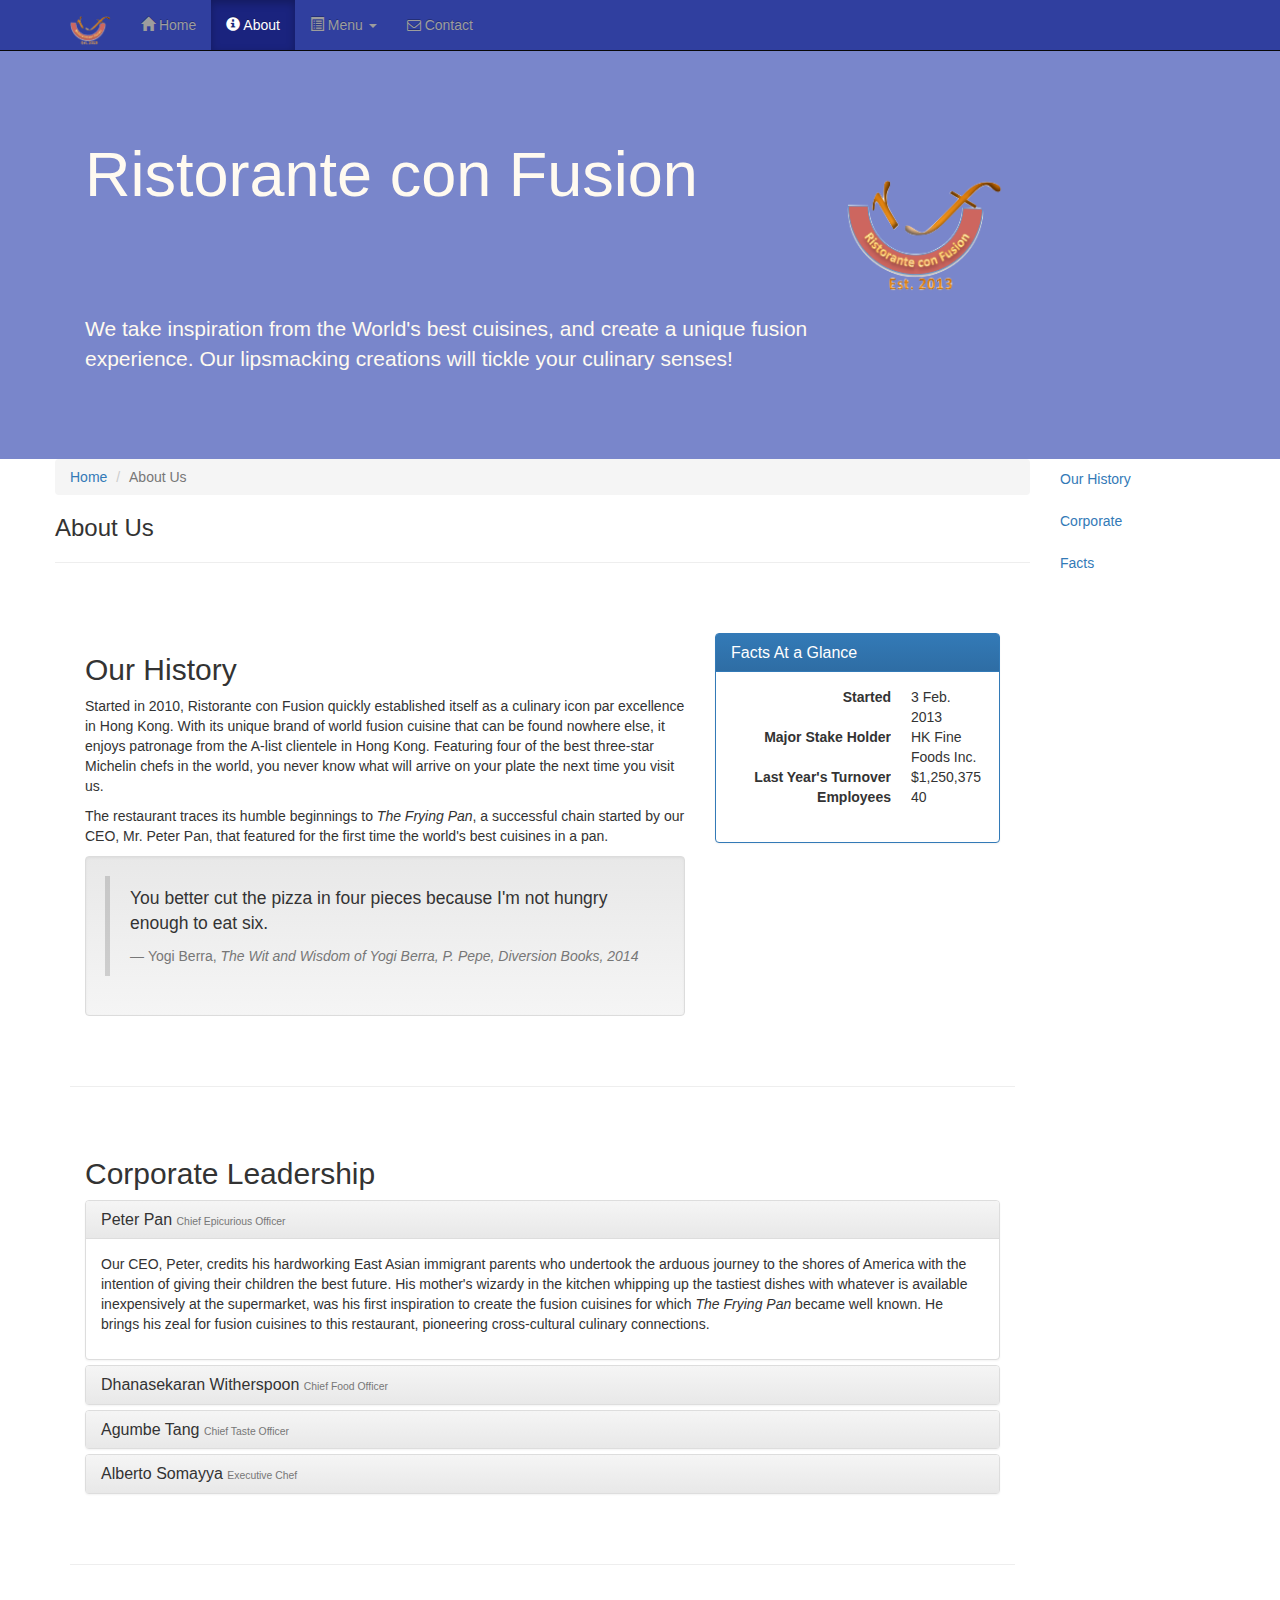
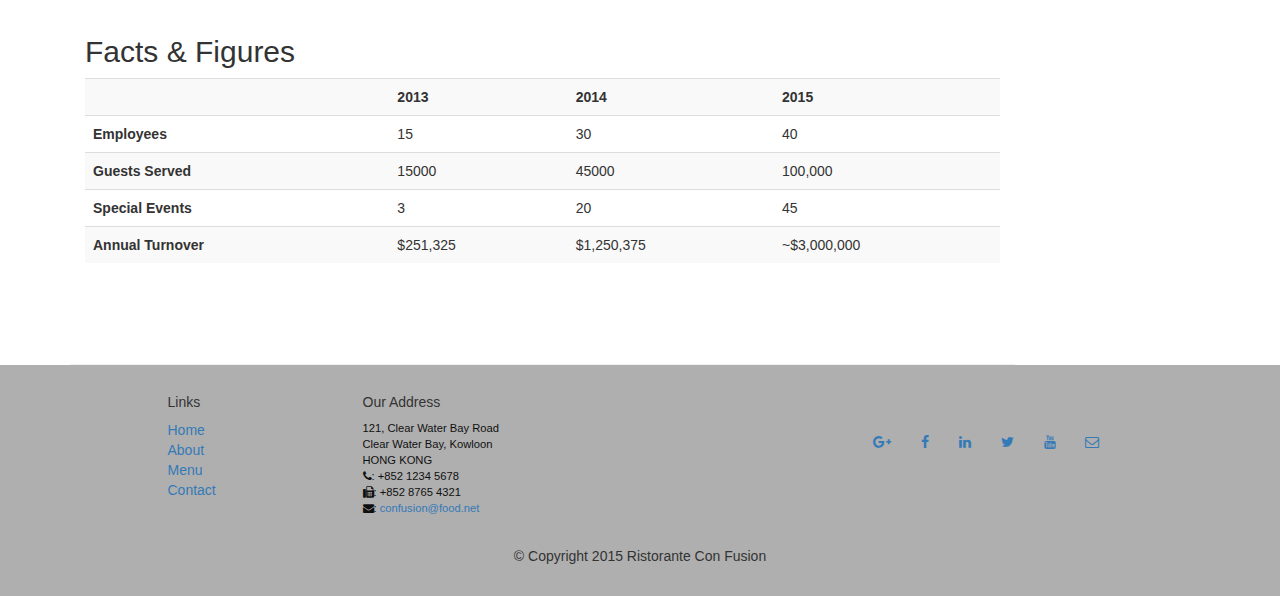
==== commit 443f1a36: "Migrate to Bower controlled assets" ====
--- a/aboutus.html
+++ b/aboutus.html
@@ -9,9 +9,9 @@
          content must come *after* these tags -->
     <title>Ristorante Con Fusion: About Us</title>
         <!-- Bootstrap -->
-    <link href="css/bootstrap.min.css" rel="stylesheet">
-    <link href="css/bootstrap-theme.min.css" rel="stylesheet">
-    <link href="css/font-awesome.min.css" rel="stylesheet">
+    <link href="bower_components/bootstrap/dist/css/bootstrap.min.css" rel="stylesheet">
+    <link href="bower_components/bootstrap/dist/css/bootstrap-theme.min.css" rel="stylesheet">
+    <link href="bower_components/font-awesome/css/font-awesome.min.css" rel="stylesheet">
     <link href="css/bootstrap-social.css" rel="stylesheet">
     <link href="css/mystyles.css" rel="stylesheet">
 
@@ -301,9 +301,9 @@
         </div>
     </footer>
     <!-- jQuery (necessary for Bootstrap's JavaScript plugins) -->
-    <script src="https://ajax.googleapis.com/ajax/libs/jquery/1.11.3/jquery.min.js"></script>
+    <script src="bower_components/jquery/dist/jquery.min.js"></script>
     <!-- Include all compiled plugins (below), or include individual files as needed -->
-    <script src="js/bootstrap.min.js"></script>
+    <script src="bower_components/bootstrap/dist/js/bootstrap.min.js"></script>
 </body>
 
 </html>--- a/css/mystyles.css
+++ b/css/mystyles.css
@@ -1,79 +1,100 @@
-.row-header{
-    margin:0px auto;
-    padding:0px auto;
+.row-header {
+  margin: 0px auto;
+  padding: 0px 0px;
 }
-
 .row-content {
-    margin:0px auto;
-    padding: 50px 0px 50px 0px;
-    border-bottom: 1px ridge;
-    min-height:400px;
+  margin: 0px auto;
+  padding: 50px 0px;
+  border-bottom: 1px ridge;
+  min-height: 400px;
 }
-
-.row-footer{
-    background-color: #AfAfAf;
-    margin:0px auto;
-    padding: 20px 0px 20px 0px;
+.row-footer {
+  margin: 0px auto;
+  padding: 20px 0px;
+  background-color: #AfAfAf;
 }
-
 .jumbotron {
-    padding:70px 30px 70px 30px;
-    margin:0px auto;
-    background: #7986CB ;
-    color:floralwhite;
+  margin: 0px auto;
+  padding: 70px 30px;
+  background: #7986CB;
+  color: floralwhite;
 }
-
-address{
-    font-size:80%;
-    margin:0px;
-    color:#0f0f0f;
+.carousel {
+  background: #1a237e;
 }
-
-/*body*/
-body{
-    padding:50px 0px 0px 0px;
-    z-index:0;
+.carousel .item {
+  height: 300px;
 }
-
+.carousel .item img {
+  left: 0;
+  min-height: 300px;
+  position: absolute;
+  top: 0;
+}
 .navbar-inverse {
-     background: #303F9F;
+  background: #303f9f;
+  color: #ffffff;
 }
-
-.navbar-inverse .navbar-nav > .active > a,
-.navbar-inverse .navbar-nav > .active > a:hover,
+.navbar-inverse .navbar-nav > .active > a {
+  background: #1a237e;
+  color: #ffffff;
+}
+.navbar-inverse .navbar-nav > .active > a:hover {
+  background: #1a237e;
+  color: #ffffff;
+}
 .navbar-inverse .navbar-nav > .active > a:focus {
-    color: #fff;
-    background: #1A237E;
+  background: #1a237e;
+  color: #ffffff;
 }
-
-.navbar-inverse .navbar-nav > .open > a,
- .navbar-inverse .navbar-nav > .open > a:hover,
- .navbar-inverse .navbar-nav > .open > a:focus {
-    color: #fff;
-    background: #1A237E;
+.navbar-inverse .navbar-nav > .open > a {
+  background: #1a237e;
+  color: #ffffff;
 }
-
-.navbar-inverse .navbar-nav .open .dropdown-menu> li> a,
+.navbar-inverse .navbar-nav > .open > a:hover {
+  background: #1a237e;
+  color: #ffffff;
+}
+.navbar-inverse .navbar-nav > .open > a:focus {
+  background: #1a237e;
+  color: #ffffff;
+}
+.navbar-inverse .navbar-nav .open .dropdown-menu > li > a {
+  background-color: #303f9f;
+  color: #eeeeee;
+}
+.navbar-inverse .navbar-nav .open .dropdown-menu > li > a:hover {
+  color: #000000;
+}
 .navbar-inverse .navbar-nav .open .dropdown-menu {
-    background-color: #303F9F;
-    color:#eeeeee;
+  background-color: #303f9f;
+  color: #eeeeee;
 }
-
-.navbar-inverse .navbar-nav .open .dropdown-menu> li> a:hover {
-    color:#000000;
+address {
+  color: #0f0f0f;
+  font-size: 80%;
+  margin: 0px;
 }
-
-/*tabs*/
-
+body {
+  align: center;
+  padding: 50px 0px 0px 0px;
+  z-index: 0;
+}
 .tab-content {
-    border-left: 1px solid #ddd;
-    border-right: 1px solid #ddd;
-    border-bottom: 1px solid #ddd;
-    padding: 10px;
+  border-bottom: 1px solid #dddddd;
+  border-left: 1px solid #dddddd;
+  border-right: 1px solid #dddddd;
+  padding: 10px;
 }
-
-/*affix*/
-
 .affix {
-    top:100px;
-}+  top: 100px;
+}
+#carouselButtons {
+  bottom: 0px;
+  position: absolute;
+  right: 0px;
+}
+#loginModal > div > div {
+  /*bring buttons onto first line*/
+  margin: 0 -20px 0 -10px;
+}
